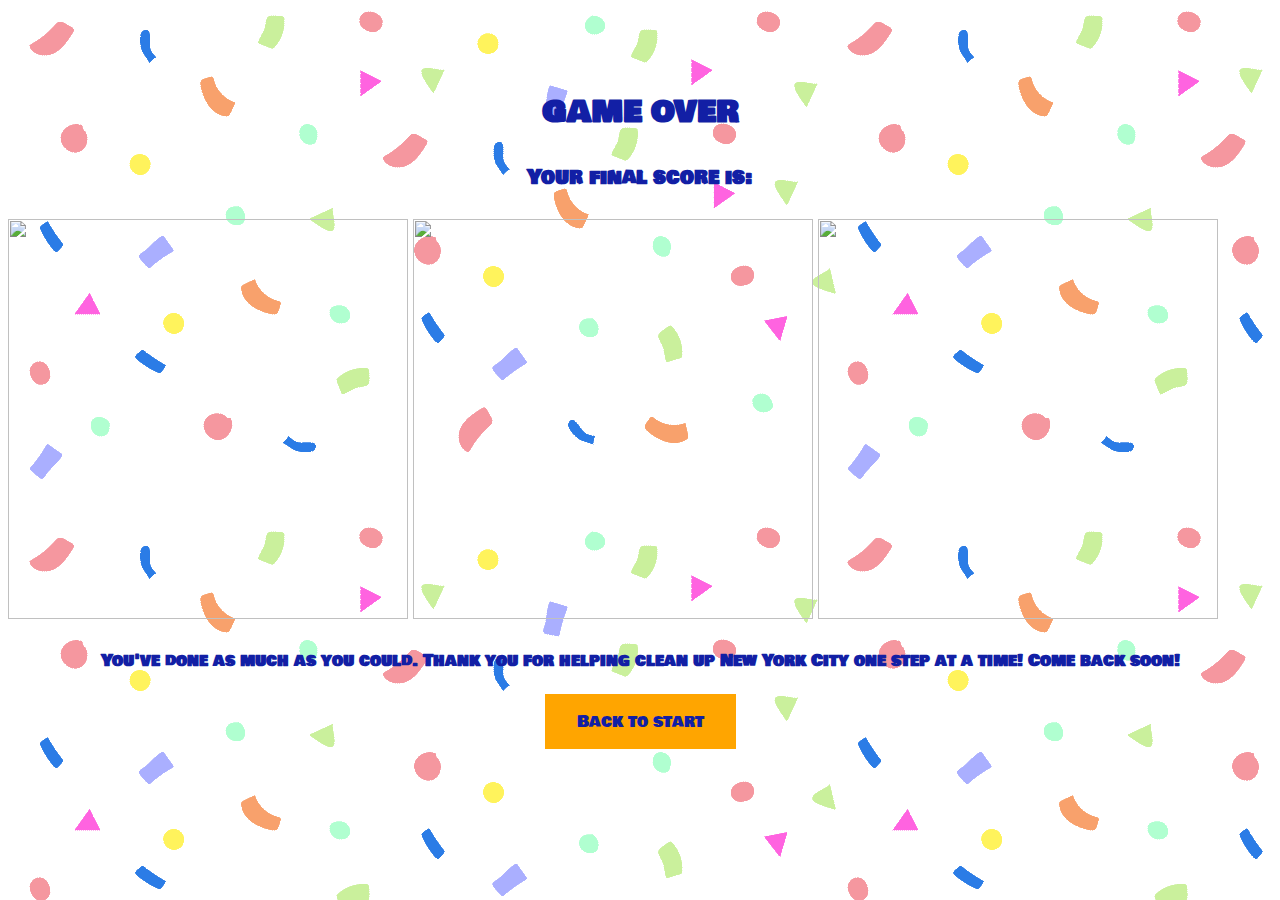
==== ending/ending.html @ 4c44404c "hackathon" ====
<!DOCTYPE html>
<html>
    <head>
        <title>GAME OVER</title>
        <link rel="stylesheet" href="ending.css"></link>
        <link href="https://fonts.googleapis.com/css?family=Bowlby+One+SC" rel="stylesheet">
    </head>
    <body>
        <div id= music>
         <audio controls autoplay loop>
        <source src="Celebrate Good Times... Come on!!!.mp3" type="audio/ogg">
        </audio>
       </div>
        <div="ending">
            <h1 id="gameOver">GAME OVER</h1>
            <h4 id="finalScore">Your final score is:</h4>
            
            <div id="finalDances">
                <img id="snoop" src="https://media.giphy.com/media/TeBpzQZRaBIC4/giphy.gif">
                <img id="spidey" src="https://i.kym-cdn.com/entries/icons/original/000/003/231/dancing-spiderman.gif">
                <img id="red" src="http://bestanimations.com/Music/Dancers/happy-dance/happy-dance-animated-gif-image-1-2.gif">
            </div>
                <h4 id="congrats">You've done as much as you could. Thank you for helping clean up New York City one step at a time! Come back soon!</h4>
            <div class="goBack">
                <button id="back">Back to start</button>
            </div>
        </div>
    </body>
</html>
---- ending/ending.css ----
body{
    background-image:url("end.gif"); 
    font-family: 'Bowlby One SC', cursive;
}

#gameOver {
    display: flex;
    justify-content: center;
    color:#121FA5;
    font-size:30px;
}

#finalScore {
    display: flex;
    justify-content: center;
    color:#121FA5;
    font-size:20px;
}
#snoop, #spidey, #red {
    height: 400px;
    width: 400px;
}

#back {
    background-color: orange;
    border: none;
    color: #121FA5;
    padding: 15px 32px;
    text-align: center;
    text-decoration: none;
    font-size: 16px;
    font-family: 'Bowlby One SC', cursive;
}

.goBack {
    display: flex;
    justify-content: center;
}
#music{
    opacity:0;
}

#congrats {
    display: flex;
    justify-content: center;
    color:#121FA5;
}
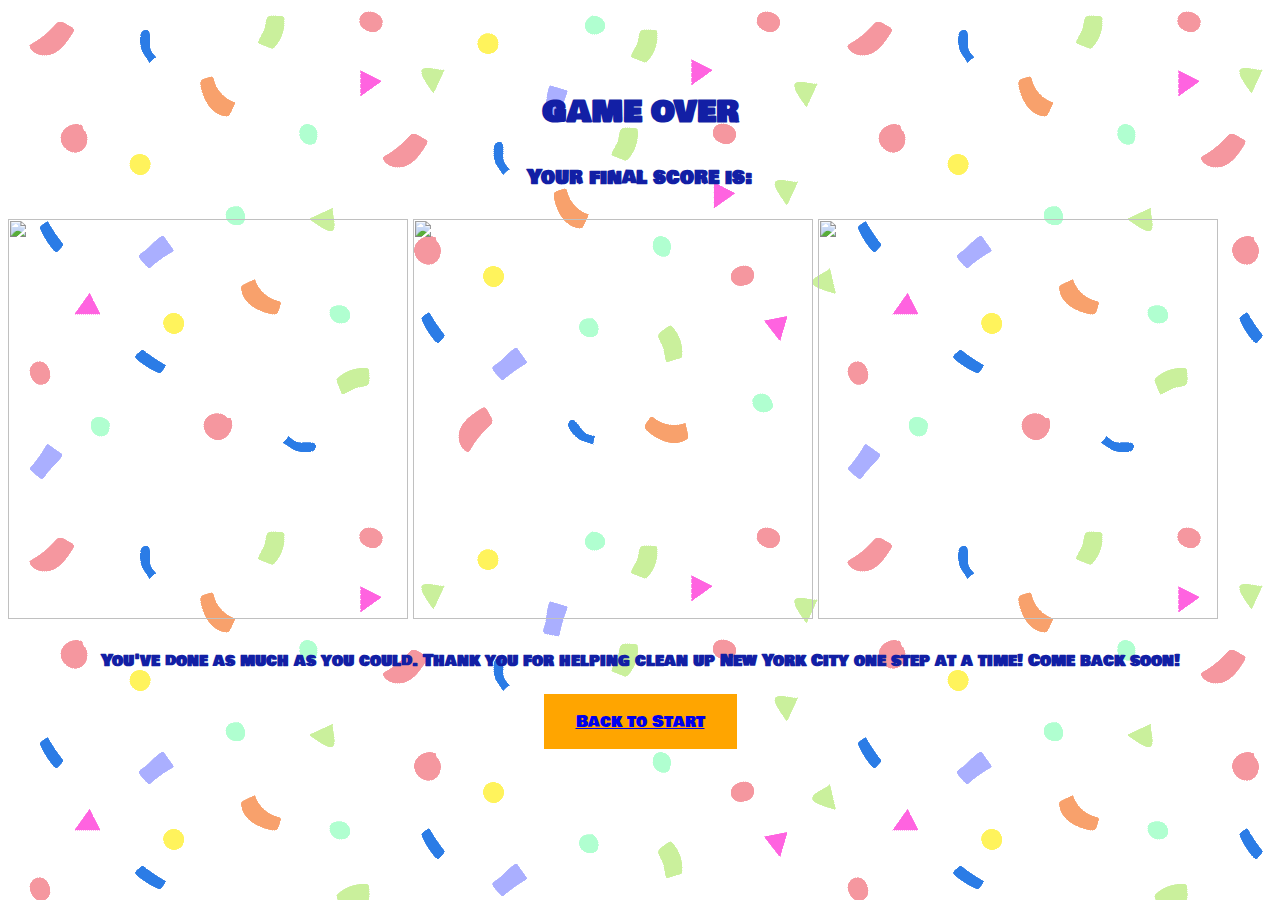
==== commit 678e5c37: "hackathon" ====
--- a/ending/ending.html
+++ b/ending/ending.html
@@ -14,7 +14,7 @@
         <div="ending">
             <h1 id="gameOver">GAME OVER</h1>
             <h4 id="finalScore">Your final score is:</h4>
-            
+            <p id= "counterValue"> </p>
             <div id="finalDances">
                 <img id="snoop" src="https://media.giphy.com/media/TeBpzQZRaBIC4/giphy.gif">
                 <img id="spidey" src="https://i.kym-cdn.com/entries/icons/original/000/003/231/dancing-spiderman.gif">
@@ -22,7 +22,9 @@
             </div>
                 <h4 id="congrats">You've done as much as you could. Thank you for helping clean up New York City one step at a time! Come back soon!</h4>
             <div class="goBack">
-                <button id="back">Back to start</button>
+                <button id="back">
+                    <a class="continue" href="../intro/intro.html">Back to Start</a>
+                </button>
             </div>
         </div>
     </body>
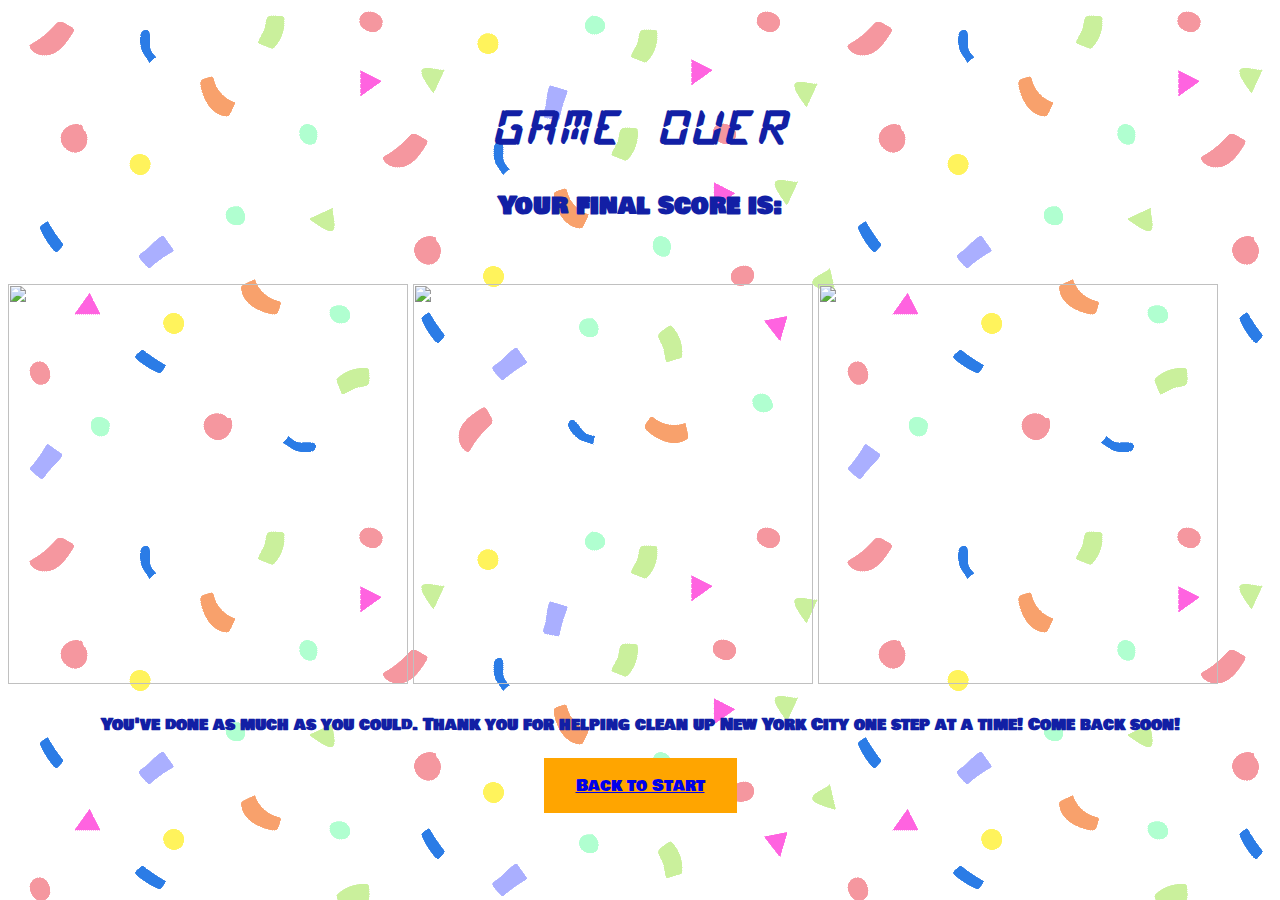
==== commit 86a7d52b: "hack" ====
--- a/ending/ending.html
+++ b/ending/ending.html
@@ -14,7 +14,7 @@
         <div="ending">
             <h1 id="gameOver">GAME OVER</h1>
             <h4 id="finalScore">Your final score is:</h4>
-            <p id= "counterValue"> </p>
+            <p id="counterValue"> </p>
             <div id="finalDances">
                 <img id="snoop" src="https://media.giphy.com/media/TeBpzQZRaBIC4/giphy.gif">
                 <img id="spidey" src="https://i.kym-cdn.com/entries/icons/original/000/003/231/dancing-spiderman.gif">
@@ -27,5 +27,7 @@
                 </button>
             </div>
         </div>
+        <script type="text/javascript" src="https://code.jquery.com/jquery-3.3.1.min.js"></script>
+        <script type="text/javascript" src="ending.js"></script>
     </body>
 </html>--- a/ending/ending.css
+++ b/ending/ending.css
@@ -1,3 +1,7 @@
+@font-face {
+  font-family: "TrashPanda";
+  src: url("../fonts/TrashPanda-Italic.ttf");
+}
 body{
     background-image:url("end.gif"); 
     font-family: 'Bowlby One SC', cursive;
@@ -7,14 +11,15 @@
     display: flex;
     justify-content: center;
     color:#121FA5;
-    font-size:30px;
+    font-size:45px;
+    font-family:TrashPanda;
 }
 
-#finalScore {
+#finalScore, #counterValue {
     display: flex;
     justify-content: center;
     color:#121FA5;
-    font-size:20px;
+    font-size: 25px;
 }
 #snoop, #spidey, #red {
     height: 400px;
@@ -22,12 +27,12 @@
 }
 
 #back {
+    text-decoration: none;
     background-color: orange;
     border: none;
     color: #121FA5;
     padding: 15px 32px;
     text-align: center;
-    text-decoration: none;
     font-size: 16px;
     font-family: 'Bowlby One SC', cursive;
 }
@@ -36,8 +41,9 @@
     display: flex;
     justify-content: center;
 }
+
 #music{
-    opacity:0;
+    opacity: 0;
 }
 
 #congrats {
